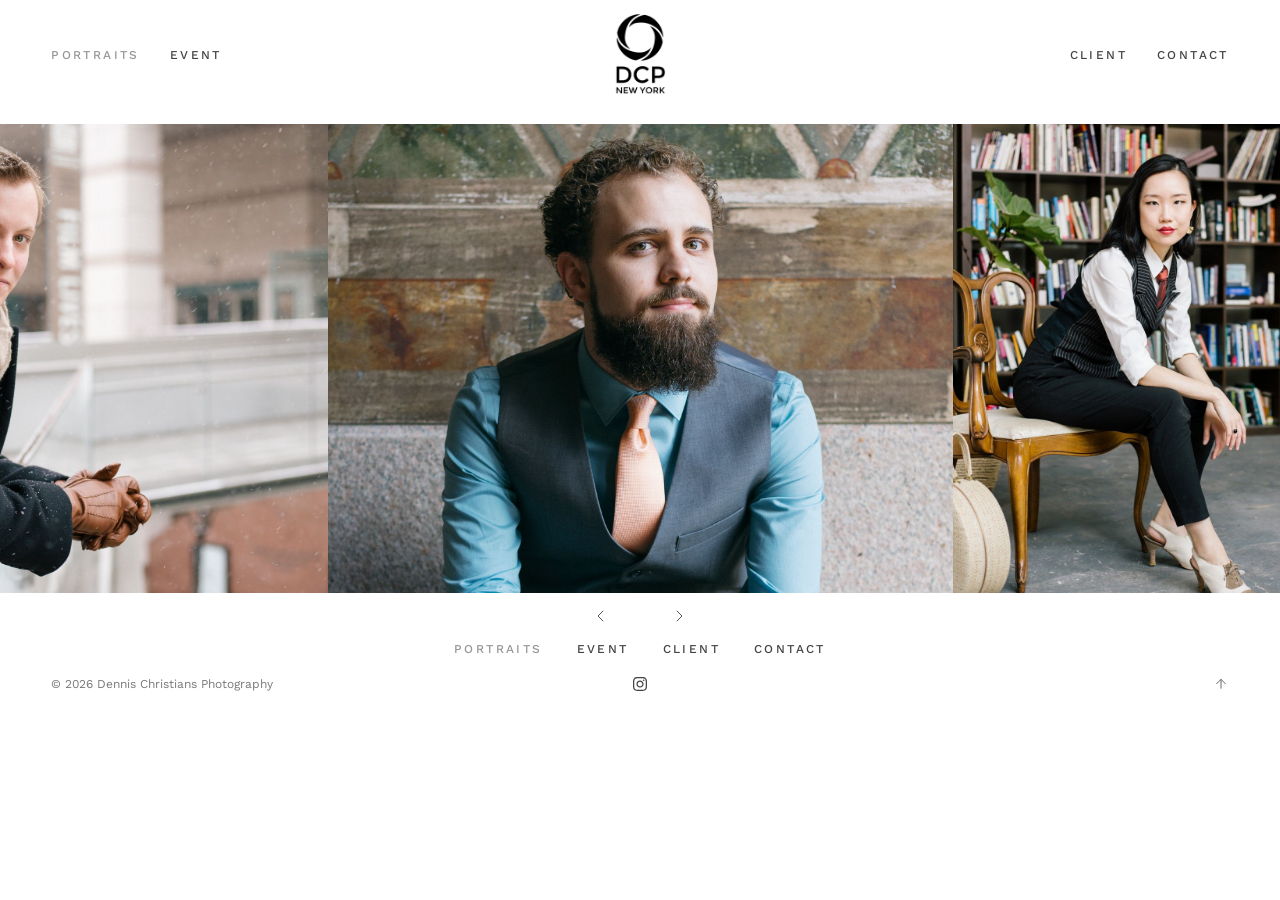
==== index.html @ 7cbf3feb "Put a password gate in front of the client area link The button now reveals a password field; the li" ====
<!DOCTYPE html>
<html lang="en">
<head>
  <meta charset="utf-8">
  <meta name="viewport" content="width=device-width, initial-scale=1">

  <title>DCP New York</title>
  <meta name="description" content="Headshot, portrait, corporate and event photographer based in New York and New Jersey.">

  <meta property="og:site_name" content="DCP New York">
  <meta property="og:title" content="DCP New York">
  <meta property="og:type" content="website">
  <meta property="og:description" content="Headshot, portrait, corporate and event photographer based in New York and New Jersey.">
  <meta property="og:image" content="assets/img/portraits/01-AJ-Stillabower-Composer-1.jpg">
  <meta name="twitter:card" content="summary">

  <link rel="icon" href="assets/img/logo.png">
  <link rel="preconnect" href="https://fonts.googleapis.com">
  <link rel="preconnect" href="https://fonts.gstatic.com" crossorigin>
  <link href="https://fonts.googleapis.com/css2?family=Work+Sans:ital,wght@0,100..900;1,100..900&display=swap" rel="stylesheet">
  <link rel="stylesheet" href="assets/css/style.css?v=6">
</head>
<body>
  <header class="site-header">
    <nav class="header-nav" aria-label="Main">
      <div class="nav-side nav-side--left">
        <button class="nav-toggle js-nav-toggle" type="button" aria-label="Open menu">
          <span></span><span></span><span></span>
        </button>
        <a class="nav-link is-active" href="./">Portraits</a>
        <a class="nav-link" href="events/">Event</a>
      </div>

      <a class="header-logo" href="./">
        <img src="assets/img/logo.png" alt="DCP New York" width="250" height="110">
      </a>

      <div class="nav-side nav-side--right">
        <a class="nav-link" href="client/">Client</a>
        <a class="nav-link" href="contact/">Contact</a>
      </div>
    </nav>
  </header>

  <div class="overlay-menu js-overlay-menu">
    <button class="overlay-close js-overlay-close" type="button" aria-label="Close menu"></button>
    <a class="is-active" href="./">Portraits</a>
    <a class="" href="events/">Event</a>
    <a class="" href="client/">Client</a>
    <a class="" href="contact/">Contact</a>
  </div>
  <main role="main">

    <section class="photo-slider">
      <div class="carousel js-carousel">
        <div class="carousel__track">
          <div class="carousel__slide"><img src="assets/img/portraits/01-AJ-Stillabower-Composer-1.jpg" alt="AJ Stillabower Composer 1" width="1800" height="1350" loading="lazy" draggable="false"></div>
          <div class="carousel__slide"><img src="assets/img/portraits/02-Sophie-Xuefei-Zhang-Pianist-2.jpg" alt="Sophie Xuefei Zhang Pianist 2" width="1800" height="1200" loading="lazy" draggable="false"></div>
          <div class="carousel__slide"><img src="assets/img/portraits/03-Natalie-Loughran-Violist-1.jpg" alt="Natalie Loughran Violist 1" width="1800" height="1200" loading="lazy" draggable="false"></div>
          <div class="carousel__slide"><img src="assets/img/portraits/04-Jean-Park-Pianist-2.jpg" alt="Jean Park Pianist 2" width="1200" height="1800" loading="lazy" draggable="false"></div>
          <div class="carousel__slide"><img src="assets/img/portraits/05-Marcus-Miller-Saxophone.jpg" alt="Marcus Miller Saxophone" width="1800" height="1197" loading="lazy" draggable="false"></div>
          <div class="carousel__slide"><img src="assets/img/portraits/06-Julia-Choi-Violinist-1.jpg" alt="Julia Choi Violinist 1" width="1200" height="1800" loading="lazy" draggable="false"></div>
          <div class="carousel__slide"><img src="assets/img/portraits/07-Eli-Asher-Trumpet-1.jpg" alt="Eli Asher Trumpet 1" width="1800" height="1349" loading="lazy" draggable="false"></div>
          <div class="carousel__slide"><img src="assets/img/portraits/08-Natalie-Loughran-Violist-3.jpg" alt="Natalie Loughran Violist 3" width="1200" height="1800" loading="lazy" draggable="false"></div>
          <div class="carousel__slide"><img src="assets/img/portraits/09-filip-pogady-violinist-2.jpg" alt="filip pogady violinist 2" width="1200" height="1800" loading="lazy" draggable="false"></div>
          <div class="carousel__slide"><img src="assets/img/portraits/10-Maria.jpg" alt="Maria" width="2500" height="1875" loading="lazy" draggable="false"></div>
          <div class="carousel__slide"><img src="assets/img/portraits/11-Julia-Choi-Violinist-2.jpg" alt="Julia Choi Violinist 2" width="1200" height="1800" loading="lazy" draggable="false"></div>
          <div class="carousel__slide"><img src="assets/img/portraits/12-Luka-Oida-Pianist-1.jpg" alt="Luka Oida Pianist 1" width="1199" height="1800" loading="lazy" draggable="false"></div>
          <div class="carousel__slide"><img src="assets/img/portraits/13-Esther-Abrami-Violinist-1.jpg" alt="Esther Abrami Violinist 1" width="1800" height="1200" loading="lazy" draggable="false"></div>
          <div class="carousel__slide"><img src="assets/img/portraits/14-Esther-Abrami-Violinist-2.jpg" alt="Esther Abrami Violinist 2" width="1200" height="1800" loading="lazy" draggable="false"></div>
          <div class="carousel__slide"><img src="assets/img/portraits/15-Michelle-Lu-Cellist-2.jpg" alt="Michelle Lu Cellist 2" width="1200" height="1800" loading="lazy" draggable="false"></div>
          <div class="carousel__slide"><img src="assets/img/portraits/16-Will-Healy-Composer-2.jpg" alt="Will Healy Composer 2" width="1800" height="1200" loading="lazy" draggable="false"></div>
          <div class="carousel__slide"><img src="assets/img/portraits/17-Michelle-Lu-Cellist-1.jpg" alt="Michelle Lu Cellist 1" width="1200" height="1800" loading="lazy" draggable="false"></div>
          <div class="carousel__slide"><img src="assets/img/portraits/18-Josh-Brown-Trombone-1.jpg" alt="Josh Brown Trombone 1" width="1800" height="1200" loading="lazy" draggable="false"></div>
          <div class="carousel__slide"><img src="assets/img/portraits/19-Michelle-Lu-Cellist-5.jpg" alt="Michelle Lu Cellist 5" width="1800" height="1200" loading="lazy" draggable="false"></div>
          <div class="carousel__slide"><img src="assets/img/portraits/20-Michael-Seltenreich-Composer-2.jpg" alt="Michael Seltenreich Composer 2" width="1200" height="1800" loading="lazy" draggable="false"></div>
          <div class="carousel__slide"><img src="assets/img/portraits/21-Will-Healy-Composer-2501.jpg" alt="Will Healy Composer 2501" width="1800" height="1200" loading="lazy" draggable="false"></div>
          <div class="carousel__slide"><img src="assets/img/portraits/22-Peter-Steiner-Trombone-4.jpg" alt="Peter Steiner Trombone 4" width="800" height="1200" loading="lazy" draggable="false"></div>
          <div class="carousel__slide"><img src="assets/img/portraits/23-Peter-Steiner-Trombone-2.jpg" alt="Peter Steiner Trombone 2" width="1200" height="800" loading="lazy" draggable="false"></div>
          <div class="carousel__slide"><img src="assets/img/portraits/24-Will-Stackpole-Composer-1.jpg" alt="Will Stackpole Composer 1" width="1800" height="1200" loading="lazy" draggable="false"></div>
        </div>

        <button class="carousel__zone carousel__zone--prev js-prev" type="button" aria-label="Previous photo"></button>
        <button class="carousel__zone carousel__zone--next js-next" type="button" aria-label="Next photo"></button>

        <div class="carousel__nav">
          <button class="js-prev" type="button" aria-label="Previous photo">
            <svg viewBox="0 0 24 24" aria-hidden="true"><path d="M15 19l-7-7 7-7"/></svg>
          </button>
          <button class="js-next" type="button" aria-label="Next photo">
            <svg viewBox="0 0 24 24" aria-hidden="true"><path d="M9 5l7 7-7 7"/></svg>
          </button>
        </div>
      </div>
    </section>
  </main>
  <footer class="site-footer">
    <div class="footer__inner">
      <nav class="footer__menu" aria-label="Footer">
        <a class="is-active" href="./">Portraits</a>
        <a class="" href="events/">Event</a>
        <a class="" href="client/">Client</a>
    <a class="" href="contact/">Contact</a>
      </nav>

      <div class="footer__last">
        <div class="footer__copyright">
          <p class="paragraph-3">&copy; 2026 Dennis Christians Photography</p>
        </div>

        <div class="footer__socials">
          <a href="https://www.instagram.com/dcpnewyork" target="_blank" rel="noopener noreferrer" aria-label="Instagram">
            <svg viewBox="0 0 448 512" aria-hidden="true"><path d="M224.1 141c-63.6 0-114.9 51.3-114.9 114.9s51.3 114.9 114.9 114.9S339 319.5 339 255.9 287.7 141 224.1 141zm0 189.6c-41.1 0-74.7-33.5-74.7-74.7s33.5-74.7 74.7-74.7 74.7 33.5 74.7 74.7-33.6 74.7-74.7 74.7zm146.4-194.3c0 14.9-12 26.8-26.8 26.8-14.9 0-26.8-12-26.8-26.8s12-26.8 26.8-26.8 26.8 12 26.8 26.8zm76.1 27.2c-1.7-35.9-9.9-67.7-36.2-93.9-26.2-26.2-58-34.4-93.9-36.2-37-2.1-147.9-2.1-184.9 0-35.8 1.7-67.6 9.9-93.9 36.1s-34.4 58-36.2 93.9c-2.1 37-2.1 147.9 0 184.9 1.7 35.9 9.9 67.7 36.2 93.9s58 34.4 93.9 36.2c37 2.1 147.9 2.1 184.9 0 35.9-1.7 67.7-9.9 93.9-36.2 26.2-26.2 34.4-58 36.2-93.9 2.1-37 2.1-147.8 0-184.8zM398.8 388c-7.8 19.6-22.9 34.7-42.6 42.6-29.5 11.7-99.5 9-132.1 9s-102.7 2.6-132.1-9c-19.6-7.8-34.7-22.9-42.6-42.6-11.7-29.5-9-99.5-9-132.1s-2.6-102.7 9-132.1c7.8-19.6 22.9-34.7 42.6-42.6 29.5-11.7 99.5-9 132.1-9s102.7-2.6 132.1 9c19.6 7.8 34.7 22.9 42.6 42.6 11.7 29.5 9 99.5 9 132.1s2.7 102.7-9 132.1z"/></svg>
          </a>
        </div>

        <a class="go-to-top js-to-top" href="#" aria-label="Back to top">
          <svg viewBox="0 0 24 24" aria-hidden="true"><path d="M12 19V5M5 12l7-7 7 7"/></svg>
        </a>
      </div>

    </div>
  </footer>
  <script src="assets/js/site.js?v=6"></script>
</body>
</html>
---- assets/css/style.css ----
/* ==========================================================================
   DCP New York — site styles
   Recreated from the original Pixieset "theme 12" build.
   ========================================================================== */

/* ---------- Quincy CF (self-hosted) ---------- */
@font-face{font-family:"Quincy CF";font-weight:100;font-style:normal;font-display:swap;src:url(../fonts/quincycf-n1.woff2) format("woff2")}
@font-face{font-family:"Quincy CF";font-weight:100;font-style:italic;font-display:swap;src:url(../fonts/quincycf-i1.woff2) format("woff2")}
@font-face{font-family:"Quincy CF";font-weight:300;font-style:normal;font-display:swap;src:url(../fonts/quincycf-n3.woff2) format("woff2")}
@font-face{font-family:"Quincy CF";font-weight:300;font-style:italic;font-display:swap;src:url(../fonts/quincycf-i3.woff2) format("woff2")}
@font-face{font-family:"Quincy CF";font-weight:400;font-style:normal;font-display:swap;src:url(../fonts/quincycf-n4.woff2) format("woff2")}
@font-face{font-family:"Quincy CF";font-weight:400;font-style:italic;font-display:swap;src:url(../fonts/quincycf-i4.woff2) format("woff2")}
@font-face{font-family:"Quincy CF";font-weight:500;font-style:normal;font-display:swap;src:url(../fonts/quincycf-n5.woff2) format("woff2")}
@font-face{font-family:"Quincy CF";font-weight:500;font-style:italic;font-display:swap;src:url(../fonts/quincycf-i5.woff2) format("woff2")}
@font-face{font-family:"Quincy CF";font-weight:700;font-style:normal;font-display:swap;src:url(../fonts/quincycf-n7.woff2) format("woff2")}
@font-face{font-family:"Quincy CF";font-weight:700;font-style:italic;font-display:swap;src:url(../fonts/quincycf-i7.woff2) format("woff2")}
@font-face{font-family:"Quincy CF";font-weight:800;font-style:normal;font-display:swap;src:url(../fonts/quincycf-n8.woff2) format("woff2")}
@font-face{font-family:"Quincy CF";font-weight:900;font-style:normal;font-display:swap;src:url(../fonts/quincycf-n9.woff2) format("woff2")}

/* ---------- Design tokens (from the original theme) ---------- */
:root{
  --primary-background:#FFFFFF;
  --primary-headings:#434343;
  --primary-paragraphs:#797979;
  --primary-details:#D9D9D9;
  --accent-background:#FAFAFA;
  --accent-headings:#434343;
  --accent-paragraphs:#797979;
  --accent-details:#E5E5E5;
  --button-background:#434343;
  --button-text:#FFFFFF;
  --button-background-hover:#393939;
  --button-text-hover:#FFFFFF;

  --max-page-width:1280px;
  --block-edge-space-x:4vw;

  --serif:"Quincy CF",Georgia,"Times New Roman",serif;
  --sans:"Work Sans",-apple-system,BlinkMacSystemFont,"Segoe UI",Helvetica,Arial,sans-serif;
}

/* ---------- Reset ---------- */
*,*::before,*::after{box-sizing:border-box}
html{-webkit-text-size-adjust:100%}
body{
  margin:0;
  background:var(--primary-background);
  color:var(--primary-paragraphs);
  font-family:var(--sans);
  font-weight:400;
  font-size:min(1.125rem,calc(1rem + .14vw));
  line-height:1.5em;
  letter-spacing:.02em;
  -webkit-font-smoothing:antialiased;
  -moz-osx-font-smoothing:grayscale;
  overflow-x:hidden;
}
img{display:block;max-width:100%}
a{color:inherit;text-decoration:none}
button{font:inherit;color:inherit;background:none;border:0;padding:0;cursor:pointer}

/* ---------- Type scale ---------- */
h1,h2,h3,h4,h5,h6{margin:0;color:var(--primary-headings)}
h1{font-family:var(--serif);font-weight:100;font-size:min(4rem,calc(1rem + 3.33vw));line-height:1em;letter-spacing:-.02em}
h2{font-family:var(--serif);font-weight:100;font-size:min(3rem,calc(1rem + 2.22vw));line-height:1em;letter-spacing:-.02em}
h3{font-family:var(--serif);font-weight:100;font-size:min(2.5rem,calc(1rem + 1.67vw));line-height:1.1em;letter-spacing:-.01em}
h4{font-family:var(--serif);font-weight:100;font-size:min(2rem,calc(1rem + 1.11vw));line-height:1.1em;letter-spacing:.01em}
h5{font-family:var(--sans);font-weight:500;font-size:1rem;line-height:1.2em;letter-spacing:.06em;text-transform:uppercase}
h6{font-family:var(--sans);font-weight:500;font-size:min(.75rem,calc(1rem - .28vw));line-height:1.2em;letter-spacing:.1em;text-transform:uppercase}
p{margin:0}
.paragraph-3{font-size:min(.75rem,calc(1rem - .28vw));line-height:1.6em;letter-spacing:0}

/* ==========================================================================
   Header
   ========================================================================== */
.site-header{background:var(--primary-background);padding:0 var(--block-edge-space-x)}
.header-nav{
  display:flex;align-items:center;justify-content:space-between;
  width:100%;margin:0 auto;
  padding:0 0 14px;
}
.nav-side{flex:1;display:flex;align-items:center;gap:30px}
.nav-side--right{justify-content:flex-end}
.nav-link{
  font-family:var(--sans);font-weight:500;
  font-size:min(.75rem,calc(1rem - .28vw));
  line-height:1em;letter-spacing:.2em;text-transform:uppercase;
  color:var(--primary-headings);
  padding:8px 0;
  transition:opacity .25s ease;
}
.nav-link:hover,.nav-link.is-active{opacity:.55}
.header-logo{flex-shrink:0;margin:0 var(--block-edge-space-x);text-align:center}
.header-logo img{max-height:110px;max-width:250px;width:auto;height:auto;margin:0 auto}
.nav-toggle{display:none;width:28px;height:20px;position:relative}
.nav-toggle span{display:block;position:absolute;left:0;right:0;height:1px;background:var(--primary-headings)}
.nav-toggle span:nth-child(1){top:3px}
.nav-toggle span:nth-child(2){top:10px}
.nav-toggle span:nth-child(3){top:17px}

/* Overlay (mobile) menu */
.overlay-menu{
  position:fixed;inset:0;z-index:200;
  background:var(--primary-background);
  display:flex;flex-direction:column;align-items:center;justify-content:center;gap:28px;
  opacity:0;visibility:hidden;transition:opacity .3s ease,visibility .3s ease;
}
.overlay-menu.is-open{opacity:1;visibility:visible}
.overlay-menu a{
  font-family:var(--serif);font-weight:100;
  font-size:min(1.5rem,calc(1rem + .56vw));
  line-height:1em;color:var(--primary-headings);
}
.overlay-menu a.is-active{opacity:.55}
.overlay-close{position:absolute;top:26px;right:var(--block-edge-space-x);width:26px;height:26px}
.overlay-close::before,.overlay-close::after{
  content:"";position:absolute;top:12px;left:0;width:26px;height:1px;background:var(--primary-headings);
}
.overlay-close::before{transform:rotate(45deg)}
.overlay-close::after{transform:rotate(-45deg)}
body.menu-open{overflow:hidden}

/* ==========================================================================
   Photo carousel (filmstrip — uniform height, natural widths)
   ========================================================================== */
.photo-slider{position:relative}
.carousel{position:relative}
/* No scroll-behavior here on purpose: smoothing is chosen per call in JS, so
   the silent wrap-around jump can be instant while arrow steps animate. */
.carousel__track{
  display:flex;align-items:center;
  overflow-x:auto;overflow-y:hidden;
  -webkit-overflow-scrolling:touch;
  scrollbar-width:none;
  cursor:grab;
}
.carousel__track::-webkit-scrollbar{display:none}
.carousel__track.is-dragging{cursor:grabbing}
.carousel__track.is-dragging img{pointer-events:none}
.carousel__slide{flex:0 0 auto;margin:0}
.carousel__slide img{
  margin:0;object-fit:contain;
  -webkit-user-drag:none;user-select:none;
}

/* --- Phones: one photo per screen, shown whole, swiped between ---------
   Each slide is exactly one viewport wide and snaps, so a swipe advances by
   one photo. The image is bounded on both axes and centred, so a tall
   portrait shot shows its full length instead of being cropped or shrunk
   into a filmstrip. */
@media screen and (max-width:767px){
  .carousel__track{scroll-snap-type:x mandatory}
  .carousel__slide{
    width:100vw;
    display:flex;align-items:center;justify-content:center;
    scroll-snap-align:center;
  }
  .carousel__slide img{
    width:auto;height:auto;
    max-width:100vw;
    max-height:72vh;
  }
  /* dvh excludes the mobile address bar, so the photo is not clipped as it
     shows and hides. Only applied where supported. */
  @supports (height:100dvh){
    .carousel__slide img{max-height:72dvh}
  }
}

/* --- Tablet and up: the original uniform-height filmstrip --- */
@media screen and (min-width:768px){
  .carousel__slide img{width:auto;height:470px;max-width:none;max-height:none}
}
@media screen and (min-width:992px){.carousel__slide img{height:36.6071428571vw}}
@media screen and (min-width:1680px){.carousel__slide img{height:615px}}

/* Focus rings: suppress for pointer interaction (clicking an edge zone or an
   arrow would otherwise outline the whole invisible hit area), keep them for
   keyboard users via :focus-visible. */
.carousel :focus:not(:focus-visible),
.carousel__track:focus:not(:focus-visible){outline:none}
.carousel :focus-visible{outline:2px solid var(--primary-headings);outline-offset:2px}
.carousel__zone:focus-visible{outline-offset:-3px}

/* Edge click zones (desktop only) */
.carousel__zone{position:absolute;top:0;bottom:0;width:30%;z-index:2;background:none;display:none}
.carousel__zone--prev{left:0;cursor:w-resize}
.carousel__zone--next{right:0;cursor:e-resize}
@media screen and (min-width:992px){.carousel__zone{display:block}}

/* Arrow nav below the strip */
.carousel__nav{display:flex;justify-content:center;margin-top:14px}
.carousel__nav button{
  padding:0 30px;color:var(--primary-headings);
  line-height:1;transition:opacity .25s ease;
}
.carousel__nav button:hover{opacity:.5}
.carousel__nav svg{display:block;width:18px;height:18px;stroke:currentColor;fill:none;stroke-width:1.2}

/* ==========================================================================
   Blocks / spacing
   ========================================================================== */

/* ==========================================================================
   Contact — bio block
   ========================================================================== */
.bio{
  max-width:var(--max-page-width);margin:0 auto;
  padding:8px var(--block-edge-space-x) 20px;
}
/* Full width rather than confined to the centre grid column: the tagline is
   long, and uppercase with wide tracking it would wrap to several lines in a
   quarter-width column. */
.bio__eyebrow{margin-bottom:44px;text-align:center}
.bio__row{
  display:grid;grid-template-columns:9fr 6fr 9fr;
  align-items:center;
}
.bio__col{text-align:center}
.bio__col h2{line-height:1.05em}
/* 3/4 matches the photograph's own proportions, so nothing is cropped. The
   original 1/2 frame suited the old narrow image; against a 3:4 portrait it
   would slice off both arms and the camera. */
.bio__photo{width:100%;aspect-ratio:3/4;overflow:hidden}
.bio__photo img{width:100%;height:100%;object-fit:cover}
/* The column stays centred on the page, but the copy itself is ragged-right.
   Centring worked for the original two short lines; at four paragraphs every
   line starting in a different place makes it noticeably harder to read.
   For fully centred text again, change text-align to center. */
.bio__text{
  max-width:640px;margin:48px auto 0;text-align:left;
  color:var(--primary-paragraphs);
}
.bio__text p + p{margin-top:1.15em}

@media screen and (max-width:767px){
  .bio__row{grid-template-columns:1fr;gap:26px}
  .bio__photo{aspect-ratio:3/4}
  .bio__eyebrow{margin-bottom:28px}
  .bio__text{margin-top:34px}
}

/* ==========================================================================
   Client — front door to the password-protected galleries
   ========================================================================== */
.gate{
  max-width:620px;
  margin-left:auto;margin-right:auto;
  padding:56px var(--block-edge-space-x) 96px;
  text-align:center;
}
.gate__eyebrow{margin-bottom:20px;color:var(--primary-paragraphs)}

/* Deliberately smaller than the h1 scale: this is a short utility page, and
   the full display size overpowers one line of text. Matches the heading-3
   step used elsewhere in the site. */
.gate__title{
  font-size:min(2.5rem,calc(1rem + 1.67vw));
  line-height:1.1em;letter-spacing:-.01em;
  margin-bottom:18px;
}
.gate__text{color:var(--primary-paragraphs)}
.gate__text p + p{margin-top:1.2em}
.gate__action{margin-top:32px}

/* Password gate */
.gate__lock{max-width:420px;margin:0 auto;text-align:left}
.gate__lock-label{
  display:block;margin-bottom:10px;text-align:center;
  font-family:var(--sans);font-weight:500;
  font-size:min(.75rem,calc(1rem - .28vw));
  letter-spacing:.1em;text-transform:uppercase;
  color:var(--primary-headings);
}
.gate__lock-row{display:flex;gap:12px;align-items:stretch}
.gate__lock input{
  flex:1;min-width:0;
  font-family:var(--sans);font-size:1rem;line-height:1.5em;
  color:var(--primary-headings);background:var(--primary-background);
  border:0;border-bottom:1px solid var(--primary-details);border-radius:0;
  padding:10px 0;
  transition:border-color .25s ease;
  -webkit-appearance:none;appearance:none;
}
.gate__lock input:focus{outline:none;border-bottom-color:var(--primary-headings)}
.gate__lock .btn{flex-shrink:0;padding:10px 26px}
.gate__error{
  margin-top:14px;text-align:center;
  font-size:min(.75rem,calc(1rem - .28vw));line-height:1.6em;
  color:var(--primary-headings);
}

@media screen and (max-width:480px){
  .gate__lock-row{flex-direction:column;gap:18px}
  .gate__lock .btn{width:100%}
}
.gate__note{
  margin-top:28px;
  font-size:min(.75rem,calc(1rem - .28vw));line-height:1.6em;
  color:var(--primary-paragraphs);
}
.gate__note a{
  color:var(--primary-headings);
  border-bottom:1px solid var(--primary-details);
  transition:border-color .25s ease;
}
.gate__note a:hover{border-bottom-color:var(--primary-headings)}

@media screen and (max-width:767px){
  .gate{padding:32px var(--block-edge-space-x) 64px}
  .gate__action{margin-top:28px}
  .gate__note{margin-top:24px}
}

/* ==========================================================================
   Contact form
   ========================================================================== */
.contact-form-block{padding:40px var(--block-edge-space-x) 100px}
.contact-form{max-width:760px;margin:0 auto}
.form-row{display:grid;grid-template-columns:1fr 1fr;gap:28px}
.form-field{margin-bottom:28px}
.form-field label{
  display:block;margin-bottom:10px;
  font-family:var(--sans);font-weight:500;
  font-size:min(.75rem,calc(1rem - .28vw));
  letter-spacing:.1em;text-transform:uppercase;
  color:var(--primary-headings);
}
.form-field label .req{color:var(--primary-paragraphs)}
.form-field input,.form-field select,.form-field textarea{
  width:100%;
  font-family:var(--sans);font-size:1rem;line-height:1.5em;
  color:var(--primary-headings);
  background:var(--primary-background);
  border:0;border-bottom:1px solid var(--primary-details);
  border-radius:0;
  padding:10px 0;
  transition:border-color .25s ease;
  -webkit-appearance:none;appearance:none;
}
.form-field select{
  background-image:url("data:image/svg+xml;charset=utf-8,%3Csvg xmlns='http://www.w3.org/2000/svg' viewBox='0 0 10 6'%3E%3Cpath d='M1 1l4 4 4-4' fill='none' stroke='%23797979'/%3E%3C/svg%3E");
  background-repeat:no-repeat;background-position:right 2px center;background-size:10px 6px;
  padding-right:20px;cursor:pointer;
}
.form-field textarea{resize:vertical;min-height:130px}
.form-field input:focus,.form-field select:focus,.form-field textarea:focus{
  outline:none;border-bottom-color:var(--primary-headings);
}
.form-actions{margin-top:16px}
.btn{
  display:inline-block;
  font-family:var(--sans);font-weight:600;
  font-size:min(.875rem,calc(1rem - .14vw));
  line-height:2em;letter-spacing:.1em;text-transform:uppercase;
  color:var(--button-text);background:var(--button-background);
  padding:12px 44px;border:0;cursor:pointer;
  transition:background-color .25s ease;
}
.btn:hover{background:var(--button-background-hover)}
.form-note{margin-top:20px;font-size:.8125rem;color:var(--primary-paragraphs)}

@media screen and (max-width:767px){.form-row{grid-template-columns:1fr;gap:0}}

/* ==========================================================================
   Footer
   ========================================================================== */
.site-footer{padding:18px var(--block-edge-space-x) 26px;background:var(--primary-background)}
.footer__inner{max-width:var(--max-page-width);margin:0 auto}
.footer__menu{display:flex;justify-content:center;flex-wrap:wrap;gap:34px;margin-bottom:20px}
.footer__menu a{
  font-family:var(--sans);font-weight:500;
  font-size:min(.75rem,calc(1rem - .28vw));
  line-height:1em;letter-spacing:.2em;text-transform:uppercase;
  color:var(--primary-headings);transition:opacity .25s ease;
}
.footer__menu a:hover,.footer__menu a.is-active{opacity:.55}
/* Equal-width outer columns so the social icon sits on the true centre line
   of the page, rather than wherever space-between happens to leave it. */
.footer__last{
  display:grid;
  grid-template-columns:1fr auto 1fr;
  align-items:center;gap:20px;
  position:relative;
}
.footer__copyright{justify-self:start}
.footer__socials{justify-self:center}
.footer__last .go-to-top{justify-self:end}
.footer__copyright{color:var(--primary-paragraphs)}
.footer__socials a{color:var(--button-background);transition:opacity .25s ease}
.footer__socials a:hover{opacity:.6}
.footer__socials svg{display:block;width:16px;height:16px;fill:currentColor}
.go-to-top{color:var(--primary-headings);transition:opacity .25s ease}
.go-to-top:hover{opacity:.5}
.go-to-top svg{display:block;width:16px;height:16px;stroke:currentColor;fill:none;stroke-width:1.2}
@media screen and (max-width:767px){
  .footer__menu{gap:22px;margin-bottom:16px}
  /* Stacked and centred on phones; the arrow tucks into the top-right. */
  .footer__last{grid-template-columns:1fr;justify-items:center;gap:18px}
  .footer__copyright,.footer__socials{justify-self:center}
  .footer__last .go-to-top{position:absolute;right:0;top:0;justify-self:end}
}

/* ==========================================================================
   Responsive header
   ========================================================================== */
@media screen and (max-width:991px){
  .header-nav{padding:0 0 12px}
  .nav-side .nav-link{display:none}
  .nav-toggle{display:block}
  .header-logo img{max-height:70px;max-width:180px}
}
@media screen and (min-width:992px){
  .nav-toggle{display:none}
}
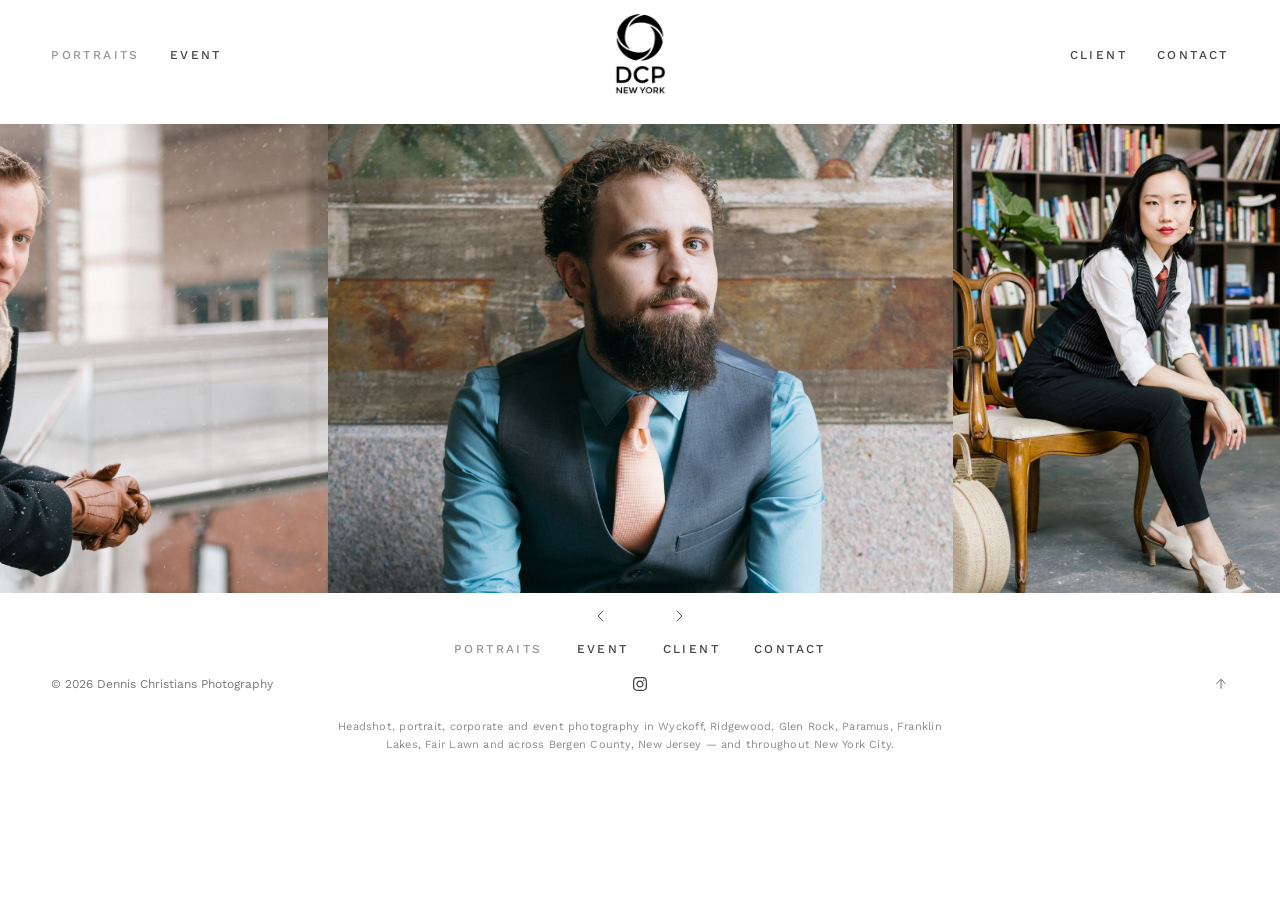
==== commit 419f3d51: "Add local SEO for northern New Jersey headshot and portrait search - Titles lead with the service an" ====
--- a/index.html
+++ b/index.html
@@ -4,21 +4,72 @@
   <meta charset="utf-8">
   <meta name="viewport" content="width=device-width, initial-scale=1">
 
-  <title>DCP New York</title>
-  <meta name="description" content="Headshot, portrait, corporate and event photographer based in New York and New Jersey.">
+  <title>Headshot &amp; Portrait Photographer | Bergen County NJ &amp; NYC</title>
+  <meta name="description" content="Headshot and portrait photographer serving Wyckoff, Ridgewood, Glen Rock, Paramus and Bergen County, NJ, and New York City. Natural expression, clean composition.">
+  <link rel="canonical" href="https://www.dcpnewyork.com/">
 
   <meta property="og:site_name" content="DCP New York">
-  <meta property="og:title" content="DCP New York">
+  <meta property="og:title" content="Headshot &amp; Portrait Photographer | Bergen County NJ &amp; NYC">
   <meta property="og:type" content="website">
-  <meta property="og:description" content="Headshot, portrait, corporate and event photographer based in New York and New Jersey.">
-  <meta property="og:image" content="assets/img/portraits/01-AJ-Stillabower-Composer-1.jpg">
-  <meta name="twitter:card" content="summary">
+  <meta property="og:url" content="https://www.dcpnewyork.com/">
+  <meta property="og:description" content="Headshot and portrait photographer serving Wyckoff, Ridgewood, Glen Rock, Paramus and Bergen County, NJ, and New York City. Natural expression, clean composition.">
+  <meta property="og:image" content="https://www.dcpnewyork.com/assets/img/portraits/01-AJ-Stillabower-Composer-1.jpg">
+  <meta name="twitter:card" content="summary_large_image">
+
+  <script type="application/ld+json">
+  {
+    "@context": "https://schema.org",
+    "@type": "ProfessionalService",
+    "name": "DCP New York - Dennis Christians Photography",
+    "url": "https://www.dcpnewyork.com/",
+    "image": "https://www.dcpnewyork.com/assets/img/about/dennis-2.jpg",
+    "description": "Headshot, portrait, corporate and event photographer serving Bergen County and northern New Jersey, and New York City.",
+    "priceRange": "$$",
+    "sameAs": ["https://www.instagram.com/dcpnewyork"],
+    "knowsAbout": [
+      "Headshot photography",
+      "Professional headshots",
+      "Corporate headshots",
+      "Actor headshots",
+      "LinkedIn headshots",
+      "Portrait photography",
+      "Environmental portraits",
+      "Musician portraits",
+      "Lifestyle photography",
+      "Personal branding photography",
+      "Corporate event photography",
+      "Event photography"
+    ],
+    "areaServed": [
+      { "@type": "AdministrativeArea", "name": "Bergen County, New Jersey" },
+      { "@type": "City", "name": "Wyckoff, New Jersey" },
+      { "@type": "City", "name": "Ridgewood, New Jersey" },
+      { "@type": "City", "name": "Glen Rock, New Jersey" },
+      { "@type": "City", "name": "Paramus, New Jersey" },
+      { "@type": "City", "name": "Franklin Lakes, New Jersey" },
+      { "@type": "City", "name": "Fair Lawn, New Jersey" },
+      { "@type": "City", "name": "Ramsey, New Jersey" },
+      { "@type": "City", "name": "Mahwah, New Jersey" },
+      { "@type": "City", "name": "Allendale, New Jersey" },
+      { "@type": "City", "name": "Midland Park, New Jersey" },
+      { "@type": "City", "name": "Ho-Ho-Kus, New Jersey" },
+      { "@type": "City", "name": "Waldwick, New Jersey" },
+      { "@type": "City", "name": "Oakland, New Jersey" },
+      { "@type": "City", "name": "Saddle River, New Jersey" },
+      { "@type": "City", "name": "Hawthorne, New Jersey" },
+      { "@type": "City", "name": "Montclair, New Jersey" },
+      { "@type": "City", "name": "Hoboken, New Jersey" },
+      { "@type": "City", "name": "Jersey City, New Jersey" },
+      { "@type": "City", "name": "New York, New York" }
+    ]
+  }
+  </script>
 
   <link rel="icon" href="assets/img/logo.png">
   <link rel="preconnect" href="https://fonts.googleapis.com">
   <link rel="preconnect" href="https://fonts.gstatic.com" crossorigin>
   <link href="https://fonts.googleapis.com/css2?family=Work+Sans:ital,wght@0,100..900;1,100..900&display=swap" rel="stylesheet">
-  <link rel="stylesheet" href="assets/css/style.css?v=6">
+  <link rel="stylesheet" href="assets/css/style.css?v=7">
 </head>
 <body>
   <header class="site-header">
@@ -119,8 +170,13 @@
         </a>
       </div>
 
+      <p class="footer__areas">
+        Headshot, portrait, corporate and event photography in Wyckoff, Ridgewood,
+        Glen Rock, Paramus, Franklin Lakes, Fair Lawn and across Bergen County,
+        New Jersey &mdash; and throughout New York City.
+      </p>
     </div>
   </footer>
-  <script src="assets/js/site.js?v=6"></script>
+  <script src="assets/js/site.js?v=7"></script>
 </body>
 </html>
--- a/assets/css/style.css
+++ b/assets/css/style.css
@@ -393,8 +393,17 @@
 .go-to-top{color:var(--primary-headings);transition:opacity .25s ease}
 .go-to-top:hover{opacity:.5}
 .go-to-top svg{display:block;width:16px;height:16px;stroke:currentColor;fill:none;stroke-width:1.2}
+/* Service-area line. Small and muted deliberately: it is real, useful
+   information for a local business, not a keyword dump. */
+.footer__areas{
+  max-width:640px;margin:24px auto 0;text-align:center;
+  font-size:min(.6875rem,calc(1rem - .34vw));line-height:1.7em;
+  letter-spacing:.02em;color:var(--primary-paragraphs);opacity:.85;
+}
+
 @media screen and (max-width:767px){
   .footer__menu{gap:22px;margin-bottom:16px}
+  .footer__areas{margin-top:20px}
   /* Stacked and centred on phones; the arrow tucks into the top-right. */
   .footer__last{grid-template-columns:1fr;justify-items:center;gap:18px}
   .footer__copyright,.footer__socials{justify-self:center}
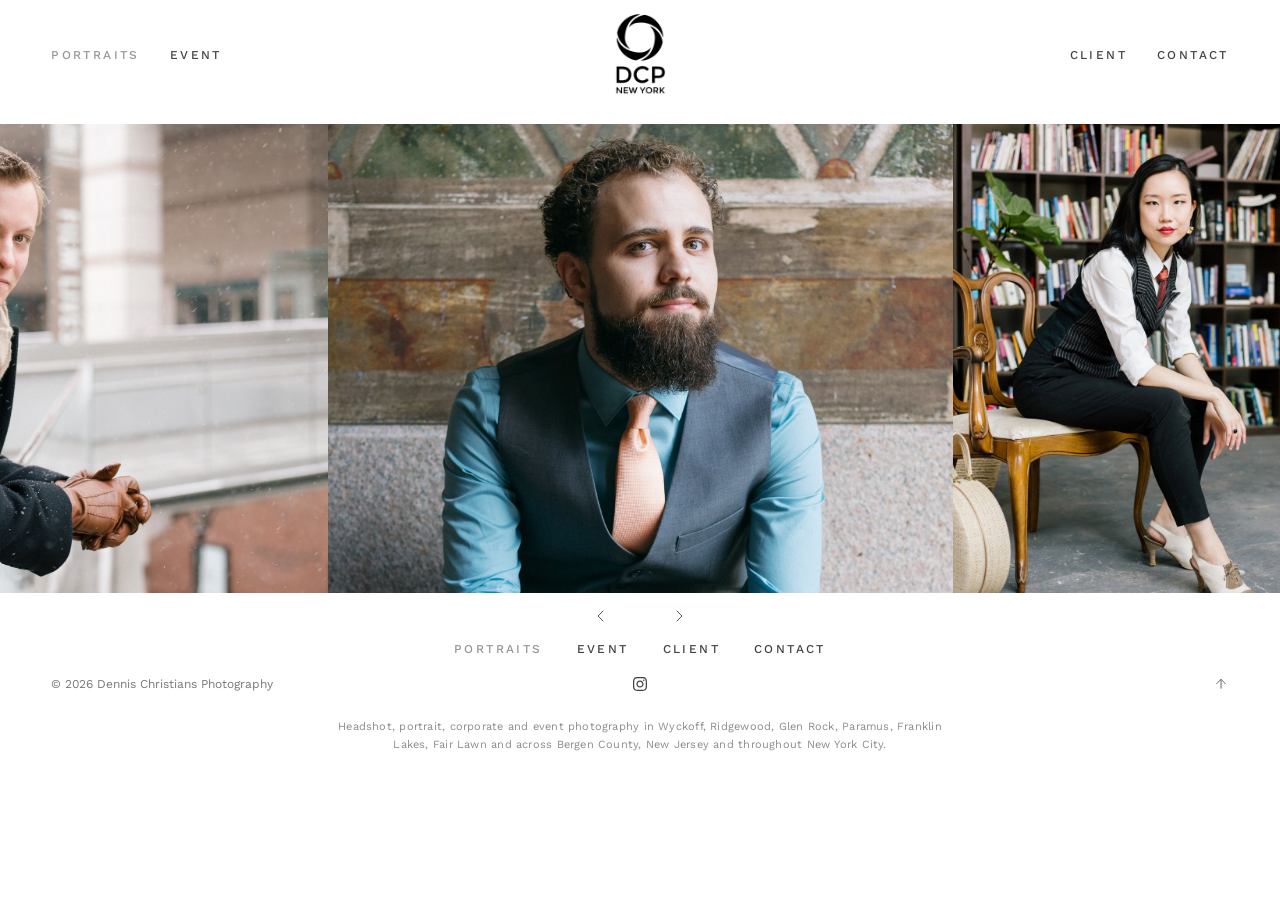
==== commit 2de37a6d: "Drop the em dash from the footer service-area line Co-Authored-By: Claude Opus 5 <noreply@anthropic." ====
--- a/index.html
+++ b/index.html
@@ -173,7 +173,7 @@
       <p class="footer__areas">
         Headshot, portrait, corporate and event photography in Wyckoff, Ridgewood,
         Glen Rock, Paramus, Franklin Lakes, Fair Lawn and across Bergen County,
-        New Jersey &mdash; and throughout New York City.
+        New Jersey and throughout New York City.
       </p>
     </div>
   </footer>
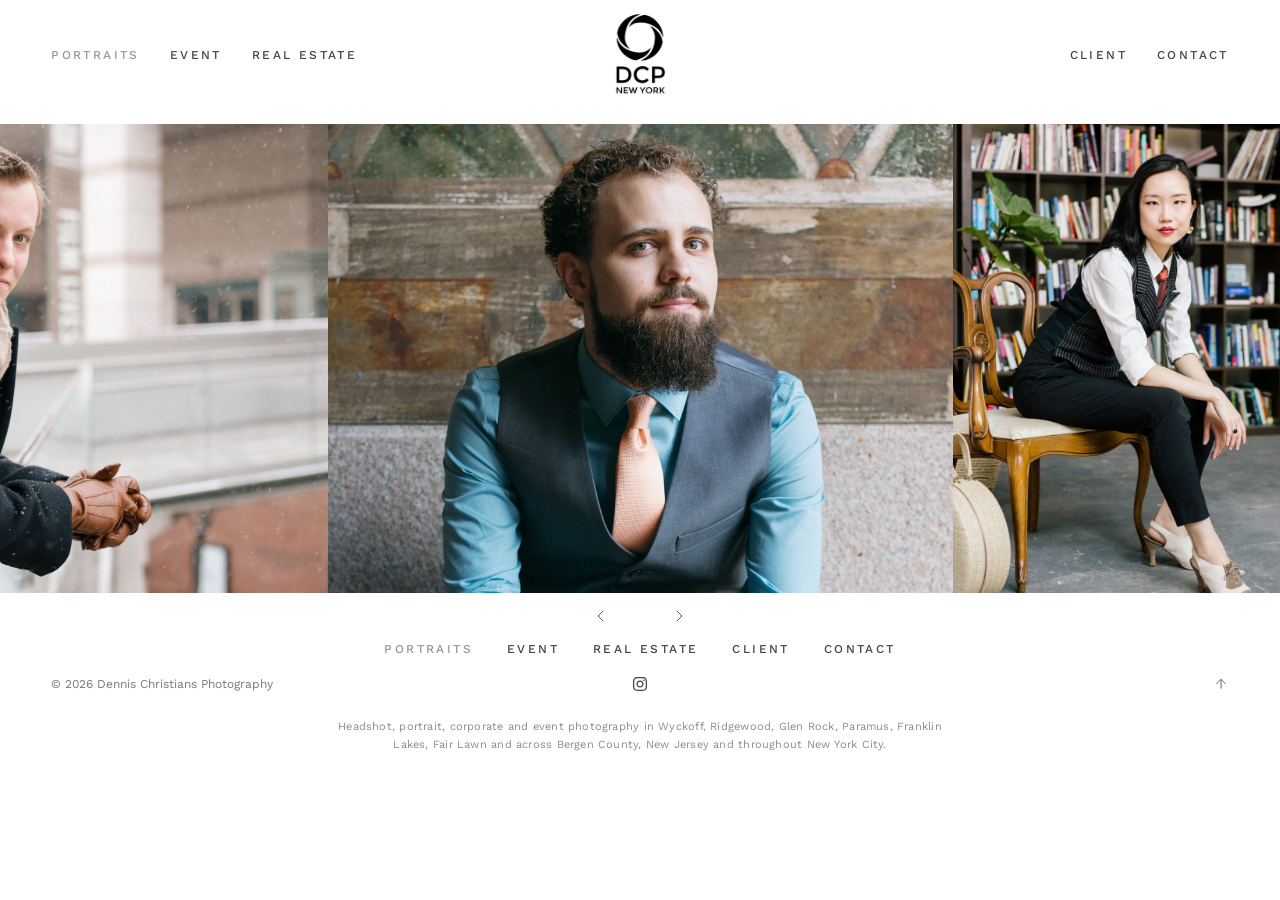
==== commit ae25e7a0: "Let the editor decide what goes live Publishing a page meant editing the PUBLISH list inside the dep" ====
--- a/index.html
+++ b/index.html
@@ -69,7 +69,7 @@
   <link rel="preconnect" href="https://fonts.googleapis.com">
   <link rel="preconnect" href="https://fonts.gstatic.com" crossorigin>
   <link href="https://fonts.googleapis.com/css2?family=Work+Sans:ital,wght@0,100..900;1,100..900&display=swap" rel="stylesheet">
-  <link rel="stylesheet" href="assets/css/style.css?v=7">
+  <link rel="stylesheet" href="assets/css/style.css?v=10">
 </head>
 <body>
   <header class="site-header">
@@ -80,6 +80,7 @@
         </button>
         <a class="nav-link is-active" href="./">Portraits</a>
         <a class="nav-link" href="events/">Event</a>
+        <a class="nav-link" href="real-estate/">Real Estate</a>
       </div>
 
       <a class="header-logo" href="./">
@@ -97,6 +98,7 @@
     <button class="overlay-close js-overlay-close" type="button" aria-label="Close menu"></button>
     <a class="is-active" href="./">Portraits</a>
     <a class="" href="events/">Event</a>
+    <a class="" href="real-estate/">Real Estate</a>
     <a class="" href="client/">Client</a>
     <a class="" href="contact/">Contact</a>
   </div>
@@ -126,8 +128,8 @@
           <div class="carousel__slide"><img src="assets/img/portraits/19-Michelle-Lu-Cellist-5.jpg" alt="Michelle Lu Cellist 5" width="1800" height="1200" loading="lazy" draggable="false"></div>
           <div class="carousel__slide"><img src="assets/img/portraits/20-Michael-Seltenreich-Composer-2.jpg" alt="Michael Seltenreich Composer 2" width="1200" height="1800" loading="lazy" draggable="false"></div>
           <div class="carousel__slide"><img src="assets/img/portraits/21-Will-Healy-Composer-2501.jpg" alt="Will Healy Composer 2501" width="1800" height="1200" loading="lazy" draggable="false"></div>
-          <div class="carousel__slide"><img src="assets/img/portraits/22-Peter-Steiner-Trombone-4.jpg" alt="Peter Steiner Trombone 4" width="800" height="1200" loading="lazy" draggable="false"></div>
-          <div class="carousel__slide"><img src="assets/img/portraits/23-Peter-Steiner-Trombone-2.jpg" alt="Peter Steiner Trombone 2" width="1200" height="800" loading="lazy" draggable="false"></div>
+          <div class="carousel__slide"><img src="assets/img/portraits/22-Peter-Steiner-Trombone-2.jpg" alt="Peter Steiner Trombone 2" width="1200" height="800" loading="lazy" draggable="false"></div>
+          <div class="carousel__slide"><img src="assets/img/portraits/23-Peter-Steiner-Trombone-4.jpg" alt="Peter Steiner Trombone 4" width="800" height="1200" loading="lazy" draggable="false"></div>
           <div class="carousel__slide"><img src="assets/img/portraits/24-Will-Stackpole-Composer-1.jpg" alt="Will Stackpole Composer 1" width="1800" height="1200" loading="lazy" draggable="false"></div>
         </div>
 
@@ -150,8 +152,9 @@
       <nav class="footer__menu" aria-label="Footer">
         <a class="is-active" href="./">Portraits</a>
         <a class="" href="events/">Event</a>
+        <a class="" href="real-estate/">Real Estate</a>
         <a class="" href="client/">Client</a>
-    <a class="" href="contact/">Contact</a>
+        <a class="" href="contact/">Contact</a>
       </nav>
 
       <div class="footer__last">
@@ -177,6 +180,6 @@
       </p>
     </div>
   </footer>
-  <script src="assets/js/site.js?v=7"></script>
+  <script src="assets/js/site.js?v=10"></script>
 </body>
 </html>
--- a/assets/css/style.css
+++ b/assets/css/style.css
@@ -241,6 +241,114 @@
 }
 
 /* ==========================================================================
+   Page heading + headshot grid
+   ========================================================================== */
+.page-head{
+  max-width:var(--max-page-width);margin:0 auto;
+  padding:6px var(--block-edge-space-x) 30px;
+  text-align:center;
+}
+.page-head__title{
+  font-size:min(2.5rem,calc(1rem + 1.67vw));
+  line-height:1.1em;letter-spacing:-.01em;
+}
+
+/* A uniform square grid rather than the filmstrip used elsewhere. Headshots
+   are all the same kind of picture, and a grid lets someone scan a lot of
+   faces at once, which is what this page is for. Square cells match the
+   native ratio of most of the photographs, so they crop least. */
+.headshot-grid{
+  max-width:var(--max-page-width);margin:0 auto;
+  padding:0 var(--block-edge-space-x) 90px;
+  display:grid;
+  grid-template-columns:repeat(3,1fr);
+  gap:12px;
+}
+/* Cells are buttons so they are keyboard-reachable and announce themselves,
+   but they carry none of a button's chrome. */
+.headshot-cell{
+  display:block;padding:0;border:0;margin:0;
+  aspect-ratio:1/1;overflow:hidden;
+  background:var(--accent-background);
+  cursor:zoom-in;
+}
+.headshot-cell img{
+  width:100%;height:100%;object-fit:cover;
+  transition:opacity .3s ease;
+}
+.headshot-cell:hover img{opacity:.88}
+.headshot-cell:focus{outline:none}
+.headshot-cell:focus-visible{outline:2px solid var(--primary-headings);outline-offset:3px}
+
+/* ---------- Full-size viewer ---------- */
+.lightbox{
+  position:fixed;inset:0;z-index:300;
+  display:flex;align-items:center;justify-content:center;
+  padding:5vmin;
+  background:var(--accent-background);
+  cursor:zoom-out;
+}
+.lightbox[hidden]{display:none}
+.lightbox__img{
+  max-width:100%;max-height:100%;
+  width:auto;height:auto;
+  object-fit:contain;
+  cursor:default;
+  box-shadow:0 2px 40px rgba(0,0,0,.10);
+}
+.lightbox__close{
+  position:absolute;top:22px;right:22px;
+  width:30px;height:30px;color:var(--primary-headings);
+  transition:opacity .25s ease;
+}
+.lightbox__close::before,.lightbox__close::after{
+  content:"";position:absolute;top:14px;left:2px;
+  width:26px;height:1px;background:currentColor;
+}
+.lightbox__close::before{transform:rotate(45deg)}
+.lightbox__close::after{transform:rotate(-45deg)}
+.lightbox__close:hover{opacity:.5}
+.lightbox__arrow{
+  position:absolute;top:50%;transform:translateY(-50%);
+  padding:20px;color:var(--primary-headings);
+  transition:opacity .25s ease;
+}
+.lightbox__arrow svg{display:block;width:22px;height:22px;stroke:currentColor;fill:none;stroke-width:1.2}
+.lightbox__arrow:hover{opacity:.5}
+.lightbox__arrow--prev{left:6px}
+.lightbox__arrow--next{right:6px}
+.lightbox__count{
+  position:absolute;bottom:20px;left:0;right:0;text-align:center;
+  font-family:var(--sans);font-weight:500;
+  font-size:min(.75rem,calc(1rem - .28vw));
+  letter-spacing:.2em;color:var(--primary-paragraphs);
+}
+.lightbox :focus{outline:none}
+.lightbox :focus-visible{outline:2px solid var(--primary-headings);outline-offset:2px}
+
+@media screen and (max-width:767px){
+  .lightbox{padding:16px}
+  .lightbox__arrow{padding:14px}
+  .lightbox__arrow--prev{left:0}
+  .lightbox__arrow--next{right:0}
+  .lightbox__close{top:14px;right:14px}
+}
+
+/* Column count is set per gallery in site.config.json by the local editor. */
+.headshot-grid[data-cols="2"]{grid-template-columns:repeat(2,1fr)}
+.headshot-grid[data-cols="4"]{grid-template-columns:repeat(4,1fr)}
+.headshot-grid[data-cols="5"]{grid-template-columns:repeat(5,1fr)}
+
+@media screen and (max-width:991px){
+  .headshot-grid,
+  .headshot-grid[data-cols]{grid-template-columns:repeat(2,1fr)}
+}
+@media screen and (max-width:767px){
+  .page-head{padding:4px var(--block-edge-space-x) 22px}
+  .headshot-grid{gap:8px;padding-bottom:64px}
+}
+
+/* ==========================================================================
    Client — front door to the password-protected galleries
    ========================================================================== */
 .gate{
